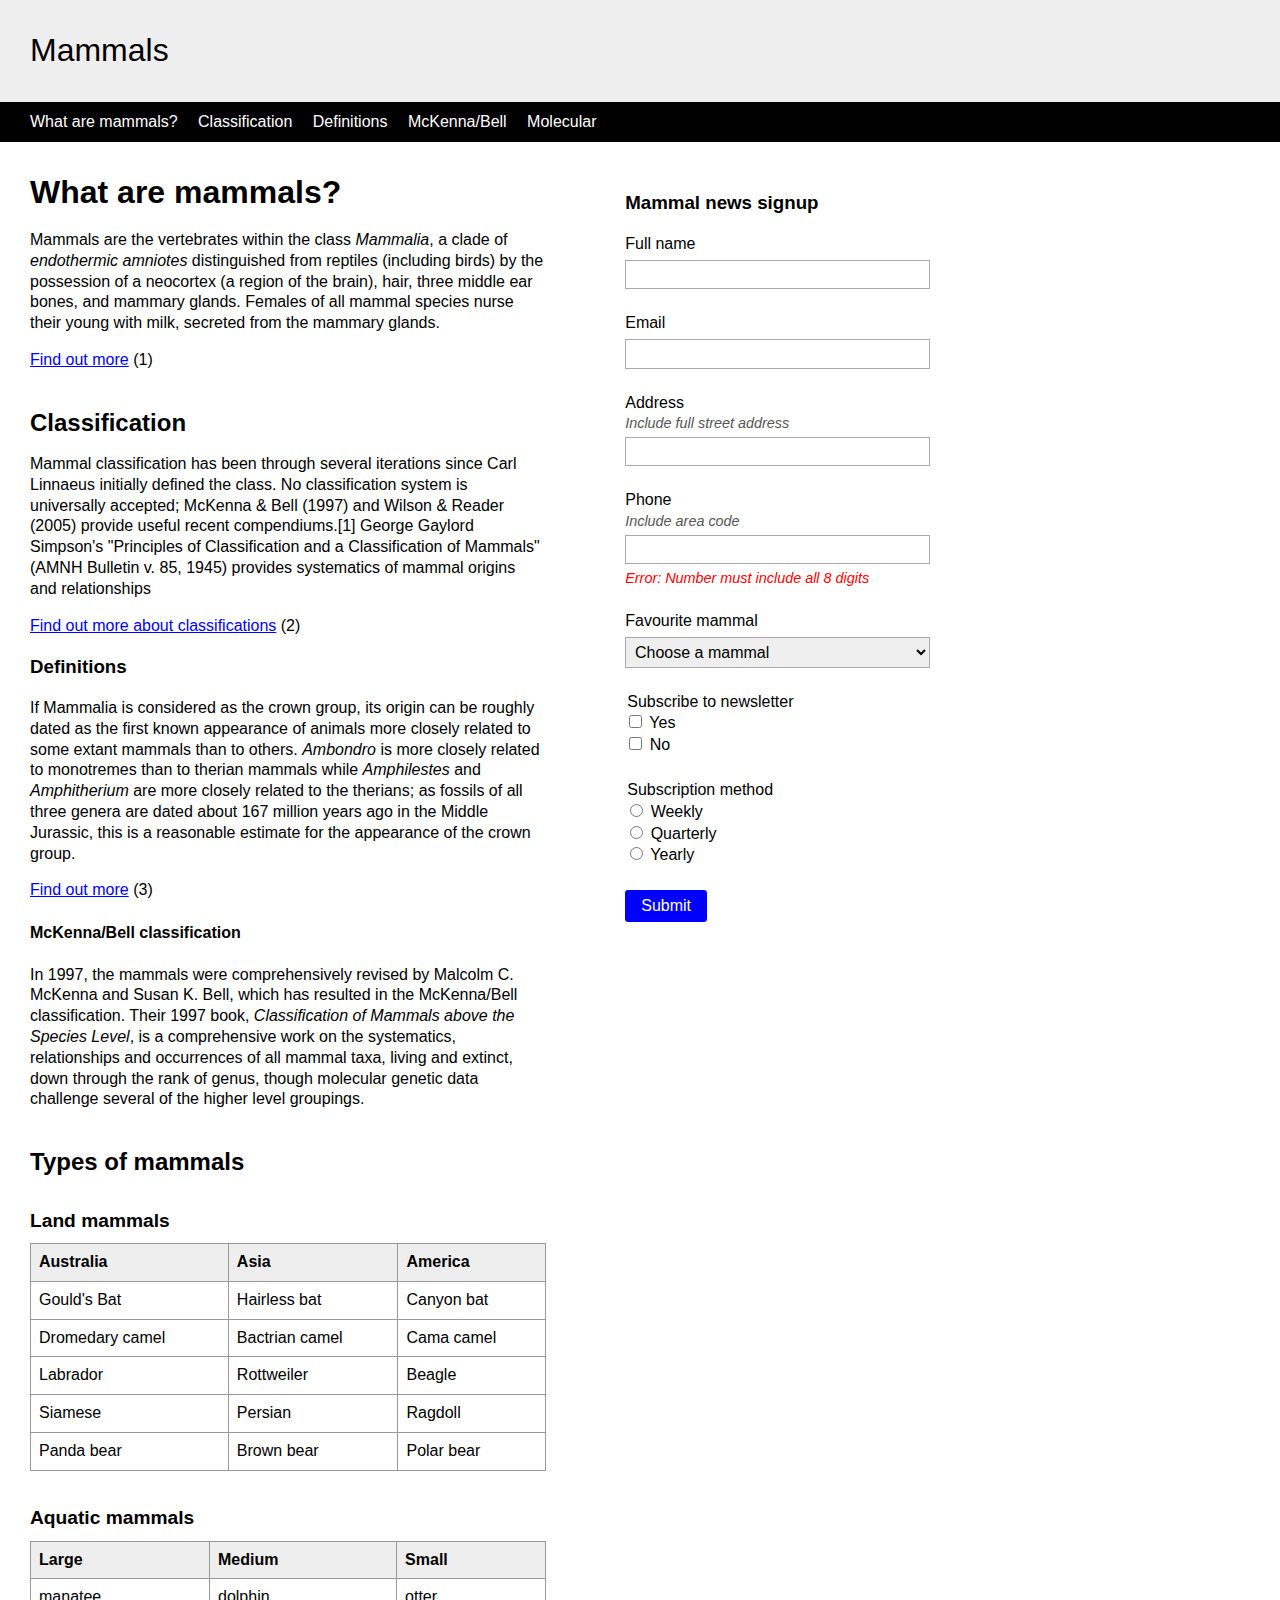
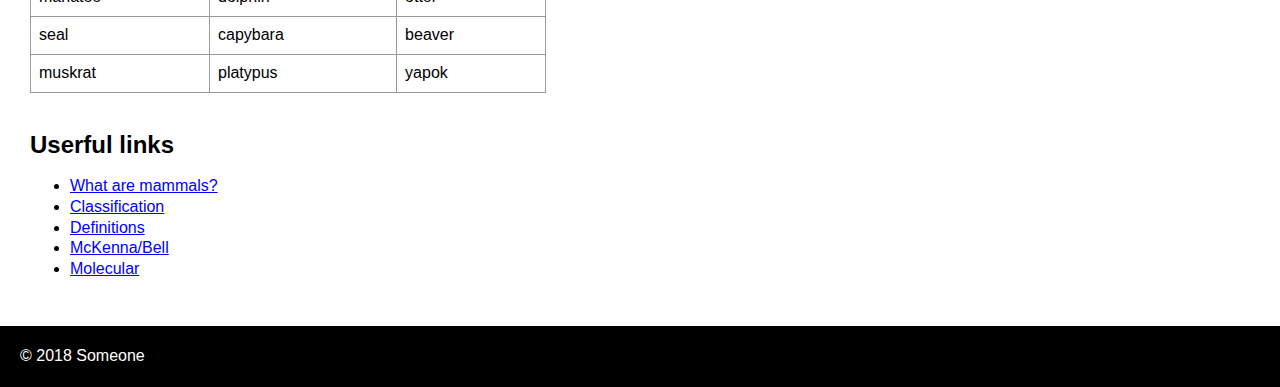
==== index.html @ 40a4e09b "Add files" ====
<!doctype html>
<html lang="en">
<head>
  <meta charset="utf-8">
  <title>Mammals</title>
  <meta name="viewport" content="width=device-width, initial-scale=1">
  <link rel="stylesheet" href="styles.css">
</head>
<body>
  <header class="header" role="banner">
    Mammals
  </header>
  <nav class="nav" role="navigation">
    <ul>
      <li><a href="#link-one">What are mammals?</a></li>
      <li><a href="#link-two">Classification</a></li>
      <li><a href="#link-three">Definitions</a></li>
      <li><a href="#link-four">McKenna/Bell</a></li>
      <li><a href="#link-five">Molecular</a></li>
    </ul>
  </nav>
  <div class="container">
    <main class="main" role="main" aria-labelledby="link-one">
      <h1 id="link-one">What are mammals?</h1>
      <p>Mammals are the vertebrates within the class <i>Mammalia</i>, a clade of <i>endothermic amniotes</i> distinguished from reptiles (including birds) by the possession of a neocortex (a region of the brain), hair, three middle ear bones, and mammary glands. Females of all mammal species nurse their young with milk, secreted from the mammary glands.</p>
      <p><a href="#" aria-label="Find out more about mammals">Find out more</a> (1)</p>

      <h2 id="link-two">Classification</h2>
      <p>Mammal classification has been through several iterations since Carl Linnaeus initially defined the class. No classification system is universally accepted; McKenna &amp; Bell (1997) and Wilson &amp; Reader (2005) provide useful recent compendiums.[1] George Gaylord Simpson's "Principles of Classification and a Classification of Mammals" (AMNH Bulletin v. 85, 1945) provides systematics of mammal origins and relationships</p>
      <p><a href="#">Find out more about classifications</a> (2)</p>

      <h3 id="link-three">Definitions</h3>
      <p>If Mammalia is considered as the crown group, its origin can be roughly dated as the first known appearance of animals more closely related to some extant mammals than to others. <i>Ambondro</i> is more closely related to monotremes than to therian mammals while <i>Amphilestes</i> and <i>Amphitherium</i> are more closely related to the therians; as fossils of all three genera are dated about 167 million years ago in the Middle Jurassic, this is a reasonable estimate for the appearance of the crown group.</p>
      <p><a href="#">Find out more</a> (3)</p>

      <h4 id="link-four">McKenna/Bell classification</h4>
      <p>In 1997, the mammals were comprehensively revised by Malcolm C. McKenna and Susan K. Bell, which has resulted in the McKenna/Bell classification. Their 1997 book, <i>Classification of Mammals above the Species Level</i>, is a comprehensive work on the systematics, relationships and occurrences of all mammal taxa, living and extinct, down through the rank of genus, though molecular genetic data challenge several of the higher level groupings.</p>

      <h2>Types of mammals</h2>
      <table class="table">
        <caption>Land mammals</caption>
        <thead>
          <tr>
            <th>Australia</th>
            <th>Asia</th>
            <th>America</th>
          </tr>
        </thead>
        <tbody>
          <tr>
            <td>Gould's Bat</td>
            <td>Hairless bat</td>
            <td>Canyon bat</td>
          </tr>
          <tr>
            <td>Dromedary camel</td>
            <td>Bactrian camel</td>
            <td>Cama camel</td>
          </tr>
          <tr>
            <td>Labrador</td>
            <td>Rottweiler</td>
            <td>Beagle</td>
          </tr>
          <tr>
            <td>Siamese</td>
            <td>Persian</td>
            <td>Ragdoll</td>
          </tr>
          <tr>
            <td>Panda bear</td>
            <td>Brown bear</td>
            <td>Polar bear</td>
          </tr>
        </tbody>
      </table>

      <table class="table">
        <caption>Aquatic mammals</caption>
        <thead>
          <tr>
            <th>Large</th>
            <th>Medium</th>
            <th>Small</th>
          </tr>
        </thead>
        <tbody>
          <tr>
            <td>manatee</td>
            <td>dolphin</td>
            <td>otter</td>
          </tr>
          <tr>
            <td>seal</td>
            <td>capybara</td>
            <td>beaver</td>
          </tr>
          <tr>
            <td>muskrat</td>
            <td>platypus</td>
            <td>yapok</td>
          </tr>
        </tbody>
      </table>

      <h2>Userful links</h2>
      <ul>
        <li><a href="#link-one">What are mammals?</a></li>
        <li><a href="#link-two">Classification</a></li>
        <li><a href="#link-three">Definitions</a></li>
        <li><a href="#link-four">McKenna/Bell</a></li>
        <li><a href="#link-five">Molecular</a></li>
      </ul>

    </main>
    <aside class="aside" role="complementary">
      <h3>Mammal news signup</h3>
      <form action="#">
        <div class="form-container">
          <label class="label" for="form-name">Full name</label>
          <input class="input" id="form-name" type="text">
        </div>
        <div class="form-container">
          <label class="label" for="form-email">Email</label>
          <input class="input" id="form-email" type="email" required>
        </div>
        <div class="form-container">
          <label class="label" for="form-address">Address</label>
          <span class="help-text" id="form-address-help">Include full street address</span>
          <input class="input" id="form-address" type="text" aria-describedby="form-address-help">
        </div>
        <div class="form-container">
          <label class="label" for="one">Phone</label>
          <span class="help-text" id="form-phone-help">Include area code</span>
          <input class="input" id="one" type="text" aria-describedby="form-phone-help form-phone-error">
          <span class="error-message" id="form-phone-error">Error: Number must include all 8 digits</span>
        </div>

        <div class="form-container">
          <label class="label" for="three">Favourite mammal</label>
          <select class="input" id="three">
            <option>Choose a mammal</option>
            <option>Aardvark</option>
            <option>African Elephant</option>
            <option>African Wild Dog</option>
            <option>African Lion</option>
            <option>Arctic Fox</option>
            <option>Arctic Hare</option>
            <option>Armadillo</option>
            <option>Asian Elephant</option>
            <option>Asian Lion</option>
            <option>Aye-Aye</option>
          </select>
        </div>
        <fieldset class="fieldset">
          <legend>Subscribe to newsletter</legend>
          <ul class="radio-list">
            <li>
              <input class="input-radio" id="yes" type="checkbox" name="subscribe">
              <label for="yes">Yes</label>
            </li>
            <li>
              <input class="input-radio" id="no" type="checkbox" name="subscribe">
              <label for="no">No</label>
            </li>
          </ul>
        </fieldset>
        <fieldset class="fieldset">
          <legend>Subscription method</legend>
          <ul class="radio-list">
            <li>
              <input class="input-radio" id="weekly" type="radio" name="fruit">
              <label for="weekly">Weekly</label>
            </li>
            <li>
              <input class="input-radio" id="quarterly" type="radio" name="fruit">
              <label for="quarterly">Quarterly</label>
            </li>
            <li>
              <input class="input-radio" id="yearly" type="radio" name="fruit">
              <label for="yearly">Yearly</label>
            </li>
          </ul>
        </fieldset>
        <div class="form-container">
          <button class="button">Submit</button>
        </div>
      </form>
    </aside>
  </div>
  <footer class="footer" role="contentinfo">
    <a href="#">&copy; 2018 Someone</a>
  </footer>
</body>
</html>
---- styles.css ----
* {
  box-sizing: border-box;
}

body {
  margin: 0;
  padding: 0;
  font-family: helvetica, arial, sans-serif;
  font-size: 1em;
  line-height: 1.3;
}

a:link {
  color: blue;
}

a:visited {
  color: blue;
}

a:focus {
  color: #fff;
  background: #000;
  outline: none;
}

a:hover {
  color: green;
}

a:active {
  color: #fff;
  background: red;
}

h1 {
  margin: 0 0 .5em;
}

h2 {
  margin: 1.5em 0 .5em;
}

.container {
  max-width: 60em;
}

.header {
  padding: 30px;
  background: #eee;
  font-size: 2em;
}

.nav {
  padding: 10px 30px;
  background: #000;
}

.nav ul {
  margin: 0;
  padding: 0;
  list-style: none;
}

.nav li {
  display: inline-block;
  margin: 0 1em 0 0;
}

.nav a,
.footer a {
  text-decoration: none;
  outline: none;
}

.nav a:link,
.nav a:visited,
.footer a:link,
.footer a:visited {
  color: #fff;
}

.nav a:focus,
.nav a:hover,
.footer a:focus,
.footer a:hover {
  color: #000;
  background: #fff;
}

.nav a:active,
.footer a:active {
  color: #fff;
  background: red;
}

.main {
  float: left;
  width: 60%;
  padding: 30px;
}

.aside {
  float: right;
  width: 38%;
  padding: 30px;
}

.footer {
  clear: both;
  padding: 20px;
  color: #fff;
  background: #000;
}

.form-container {
  margin: 0 0 1.5em;
}

.label {
  display: block;
  margin: 0 0 .3em;
}

.input {
  width: 100%;
  border: 1px solid #aaa;
  padding: .3em;
  font-family: helvetica, arial, sans-serif;
  font-size: 1em;
  line-height: 1;
}

.input:focus {
  outline: 3px solid #000;
}

.fieldset {
  border: 0;
  margin: 0 0 1.5em;
  padding: 0;
}

.radio-list {
  margin: 0;
  padding: 0;
  list-style: none;
}

.input-radio:focus {
  outline: 3px solid #000;
}

.visuallyhidden {
  position: absolute;
  overflow: hidden;
  clip: rect(0 0 0 0);
  width: 1px;
  height: 1px;
  border: 0;
  margin: -1px;
  padding: 0;
}

.button {
  border: 0;
  border-radius: .2em;
  padding: .5em 1em;
  color: #fff;
  background: blue;
  font-family: helvetica, arial, sans-serif;
  font-size: 1em;
  line-height: 1;
}

.button:focus {
  color: #fff;
  background: #000;
  outline: none;
}

.button:hover {
  color: #fff;
  background: green;
}

.button:active {
  color: #fff;
  background: red;
}
.table {
  width: 100%;
  margin: 0 0 1em;
  border-collapse: collapse;
}

caption {
  margin: 1em 0 .5em;
  text-align: left;
  font-weight: bold;
  font-size: 1.2em;
}

th,
td {
  border: 1px solid #999;
  padding: .5em;
  text-align: left;
  vertical-align: top;
}

th {
  background: #eee;
}

.help-text {
  display: block;
  margin: -.3em 0 .3em;
  font-style: italic;
  font-size: .9em;
  color: #555;
}

.error-message {
  display: block;
  margin: 0;
  padding: .3em 0 0;
  font-style: italic;
  font-size: .9em;
  color: red;
}
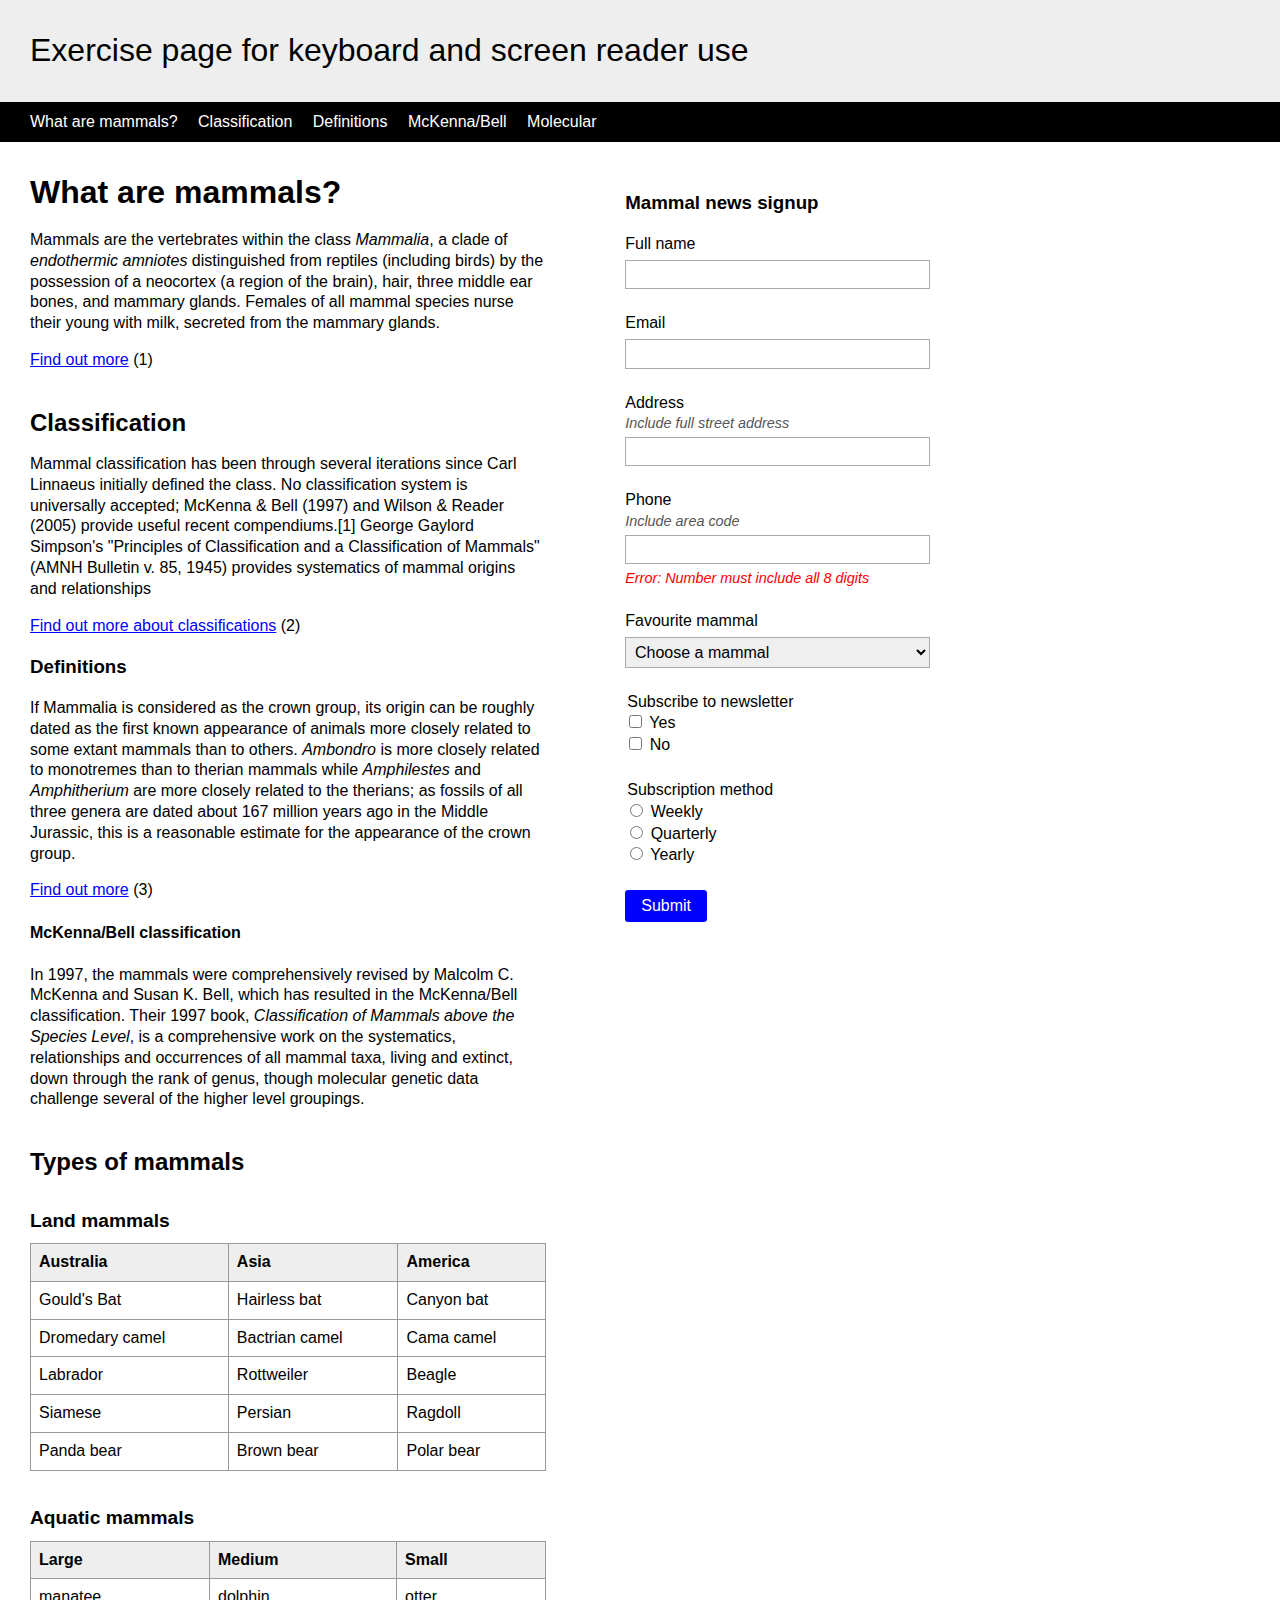
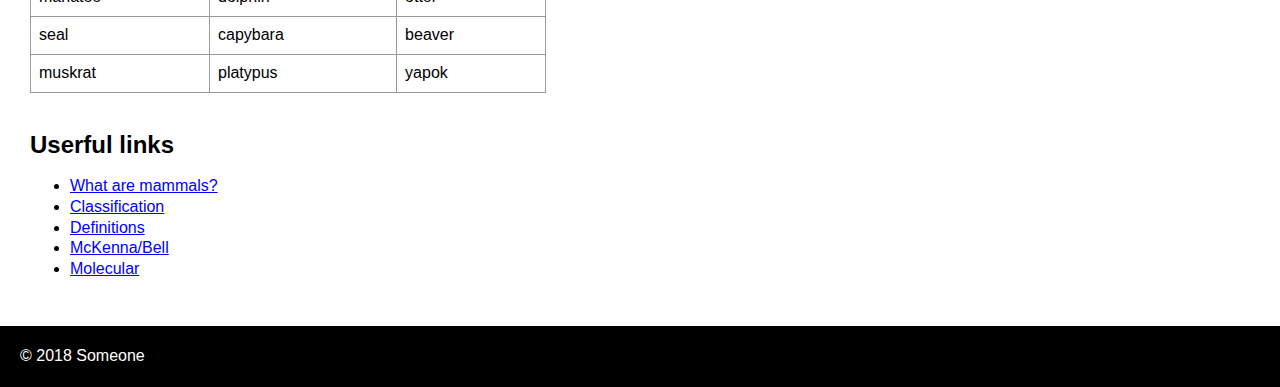
==== commit 09e78696: "Add favicon" ====
--- a/index.html
+++ b/index.html
@@ -2,13 +2,14 @@
 <html lang="en">
 <head>
   <meta charset="utf-8">
-  <title>Mammals</title>
+  <title>Exercise page for keyboard and screen reader use</title>
   <meta name="viewport" content="width=device-width, initial-scale=1">
+  <link rel="shortcut icon" href="favicon.ico">
   <link rel="stylesheet" href="styles.css">
 </head>
 <body>
   <header class="header" role="banner">
-    Mammals
+    Exercise page for keyboard and screen reader use
   </header>
   <nav class="nav" role="navigation">
     <ul>
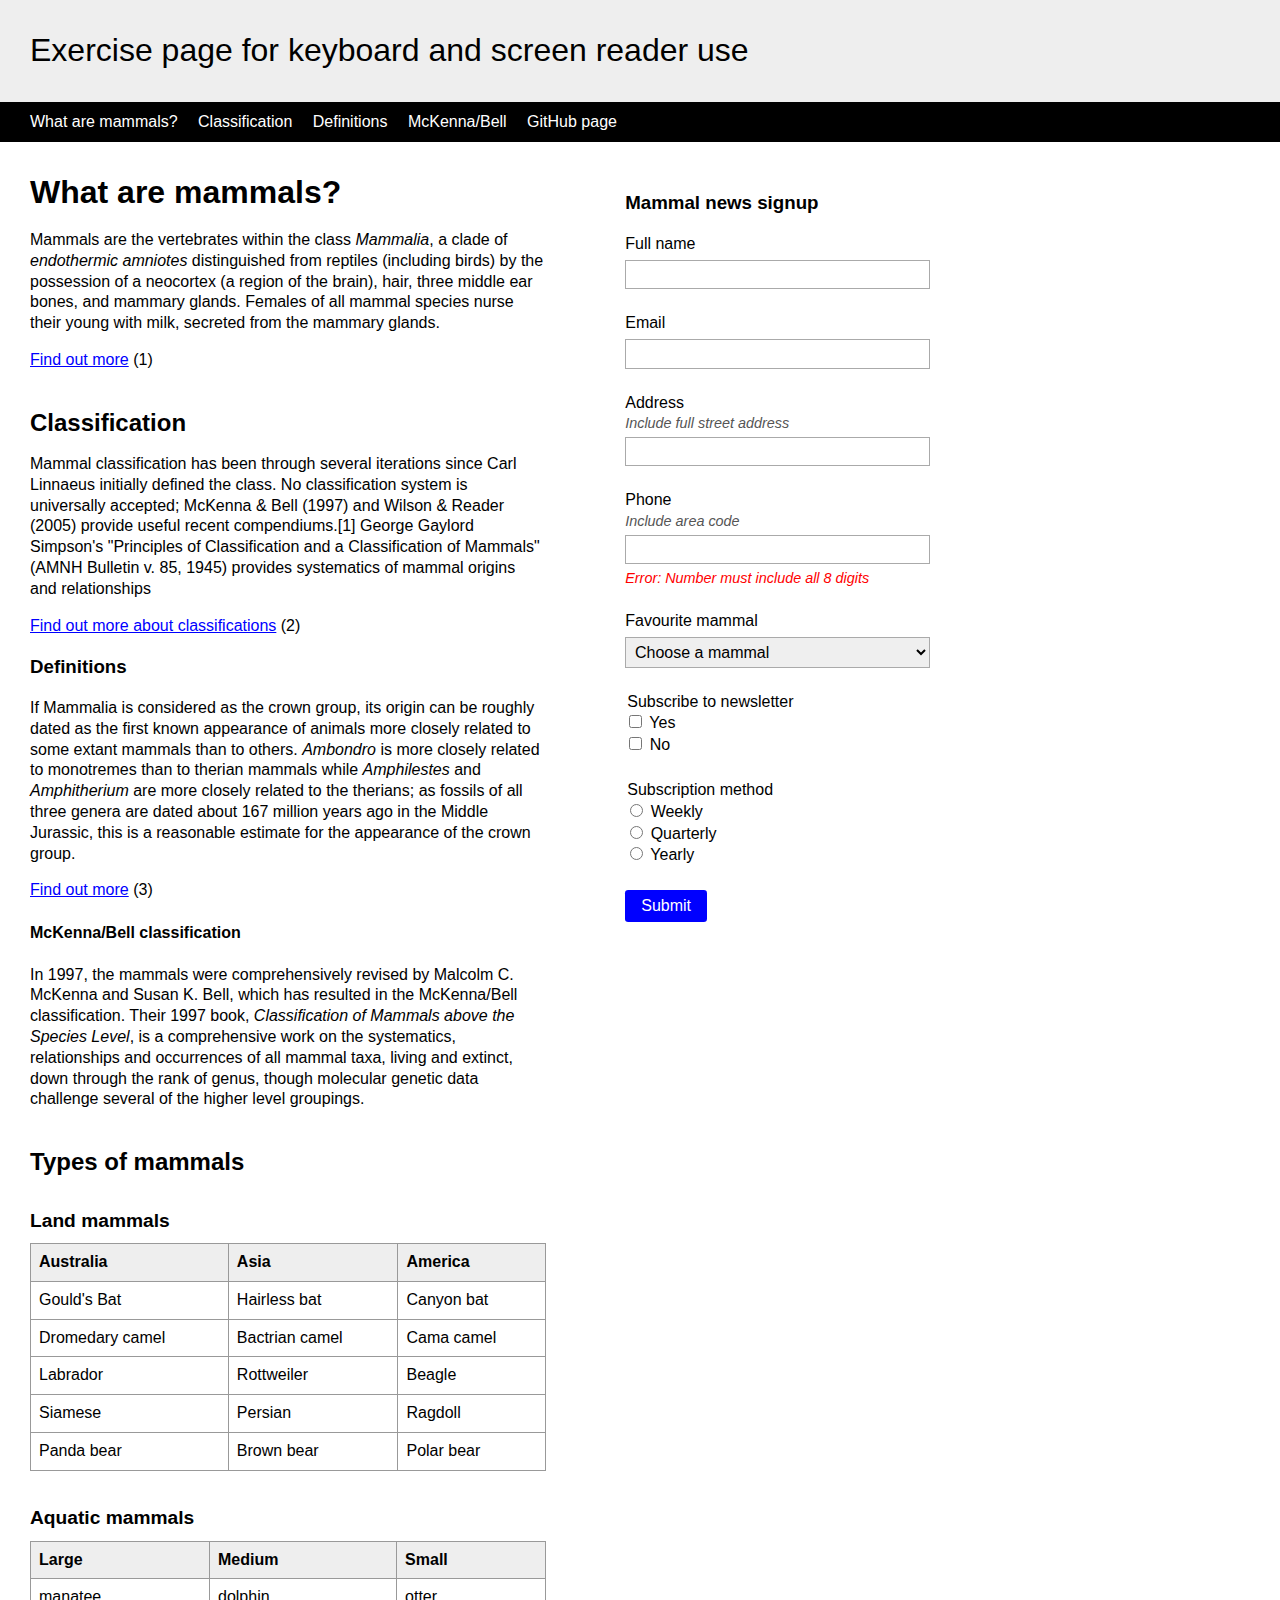
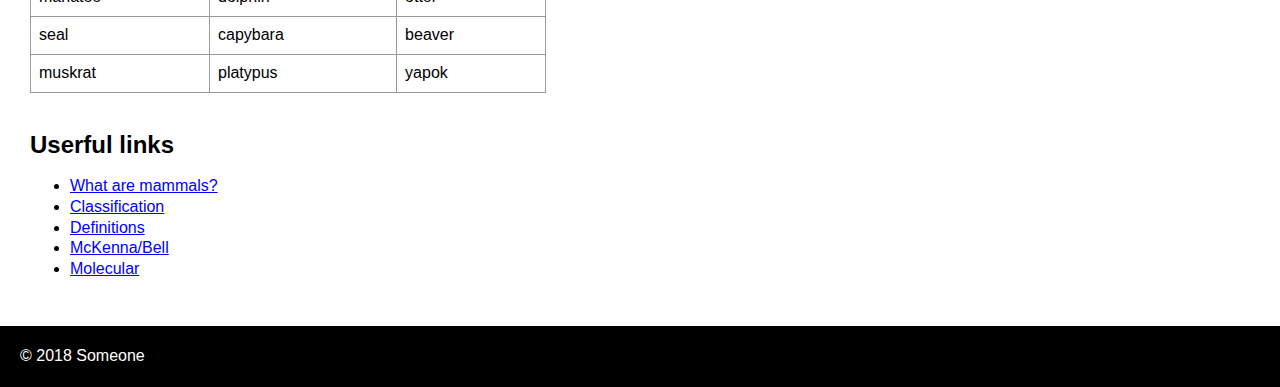
==== commit 9c46d1b4: "Add link back to github repo" ====
--- a/index.html
+++ b/index.html
@@ -17,7 +17,7 @@
       <li><a href="#link-two">Classification</a></li>
       <li><a href="#link-three">Definitions</a></li>
       <li><a href="#link-four">McKenna/Bell</a></li>
-      <li><a href="#link-five">Molecular</a></li>
+      <li><a href="https://github.com/russmaxdesign/exercise" target="_blank">GitHub page</a></li>
     </ul>
   </nav>
   <div class="container">
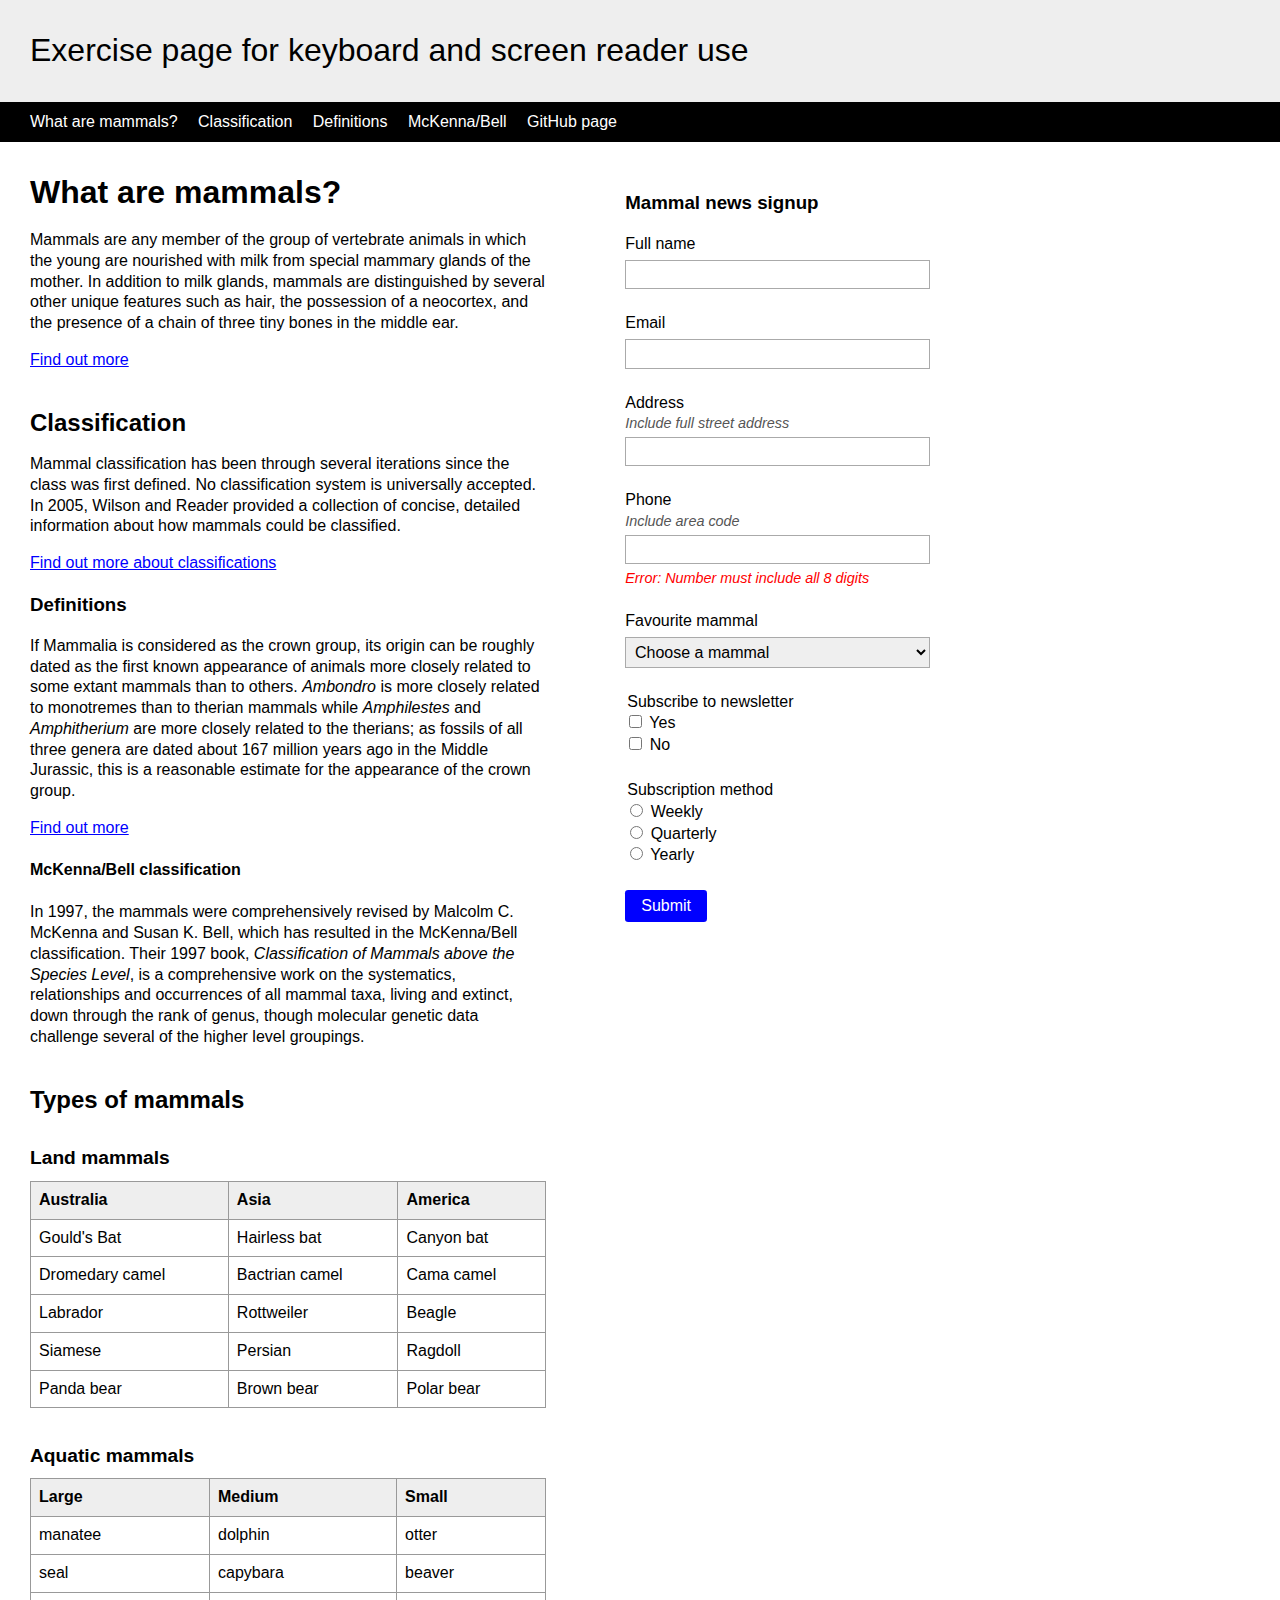
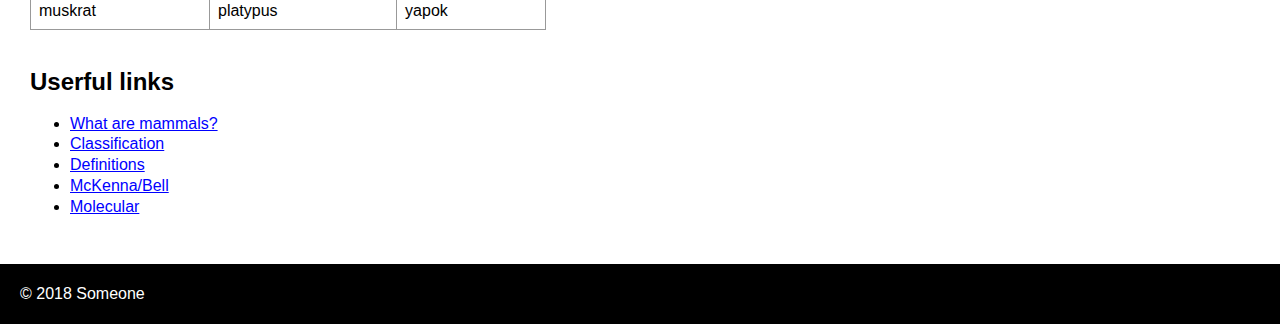
==== commit 623d1850: "Adjust index" ====
--- a/index.html
+++ b/index.html
@@ -23,16 +23,16 @@
   <div class="container">
     <main class="main" role="main" aria-labelledby="link-one">
       <h1 id="link-one">What are mammals?</h1>
-      <p>Mammals are the vertebrates within the class <i>Mammalia</i>, a clade of <i>endothermic amniotes</i> distinguished from reptiles (including birds) by the possession of a neocortex (a region of the brain), hair, three middle ear bones, and mammary glands. Females of all mammal species nurse their young with milk, secreted from the mammary glands.</p>
-      <p><a href="#" aria-label="Find out more about mammals">Find out more</a> (1)</p>
+      <p>Mammals are any member of the group of vertebrate animals in which the young are nourished with milk from special mammary glands of the mother. In addition to milk glands, mammals are distinguished by several other unique features such as hair, the possession of a neocortex, and the presence of a chain of three tiny bones in the middle ear.</p>
+      <p><a href="#" aria-label="Find out more about mammals">Find out more</a></p>
 
       <h2 id="link-two">Classification</h2>
-      <p>Mammal classification has been through several iterations since Carl Linnaeus initially defined the class. No classification system is universally accepted; McKenna &amp; Bell (1997) and Wilson &amp; Reader (2005) provide useful recent compendiums.[1] George Gaylord Simpson's "Principles of Classification and a Classification of Mammals" (AMNH Bulletin v. 85, 1945) provides systematics of mammal origins and relationships</p>
-      <p><a href="#">Find out more about classifications</a> (2)</p>
+      <p>Mammal classification has been through several iterations since the class was first defined. No classification system is universally accepted. In 2005, Wilson and Reader provided a collection of concise, detailed information about how mammals could be classified.</p>
+      <p><a href="#">Find out more about classifications</a></p>
 
       <h3 id="link-three">Definitions</h3>
       <p>If Mammalia is considered as the crown group, its origin can be roughly dated as the first known appearance of animals more closely related to some extant mammals than to others. <i>Ambondro</i> is more closely related to monotremes than to therian mammals while <i>Amphilestes</i> and <i>Amphitherium</i> are more closely related to the therians; as fossils of all three genera are dated about 167 million years ago in the Middle Jurassic, this is a reasonable estimate for the appearance of the crown group.</p>
-      <p><a href="#">Find out more</a> (3)</p>
+      <p><a href="#">Find out more</a></p>
 
       <h4 id="link-four">McKenna/Bell classification</h4>
       <p>In 1997, the mammals were comprehensively revised by Malcolm C. McKenna and Susan K. Bell, which has resulted in the McKenna/Bell classification. Their 1997 book, <i>Classification of Mammals above the Species Level</i>, is a comprehensive work on the systematics, relationships and occurrences of all mammal taxa, living and extinct, down through the rank of genus, though molecular genetic data challenge several of the higher level groupings.</p>
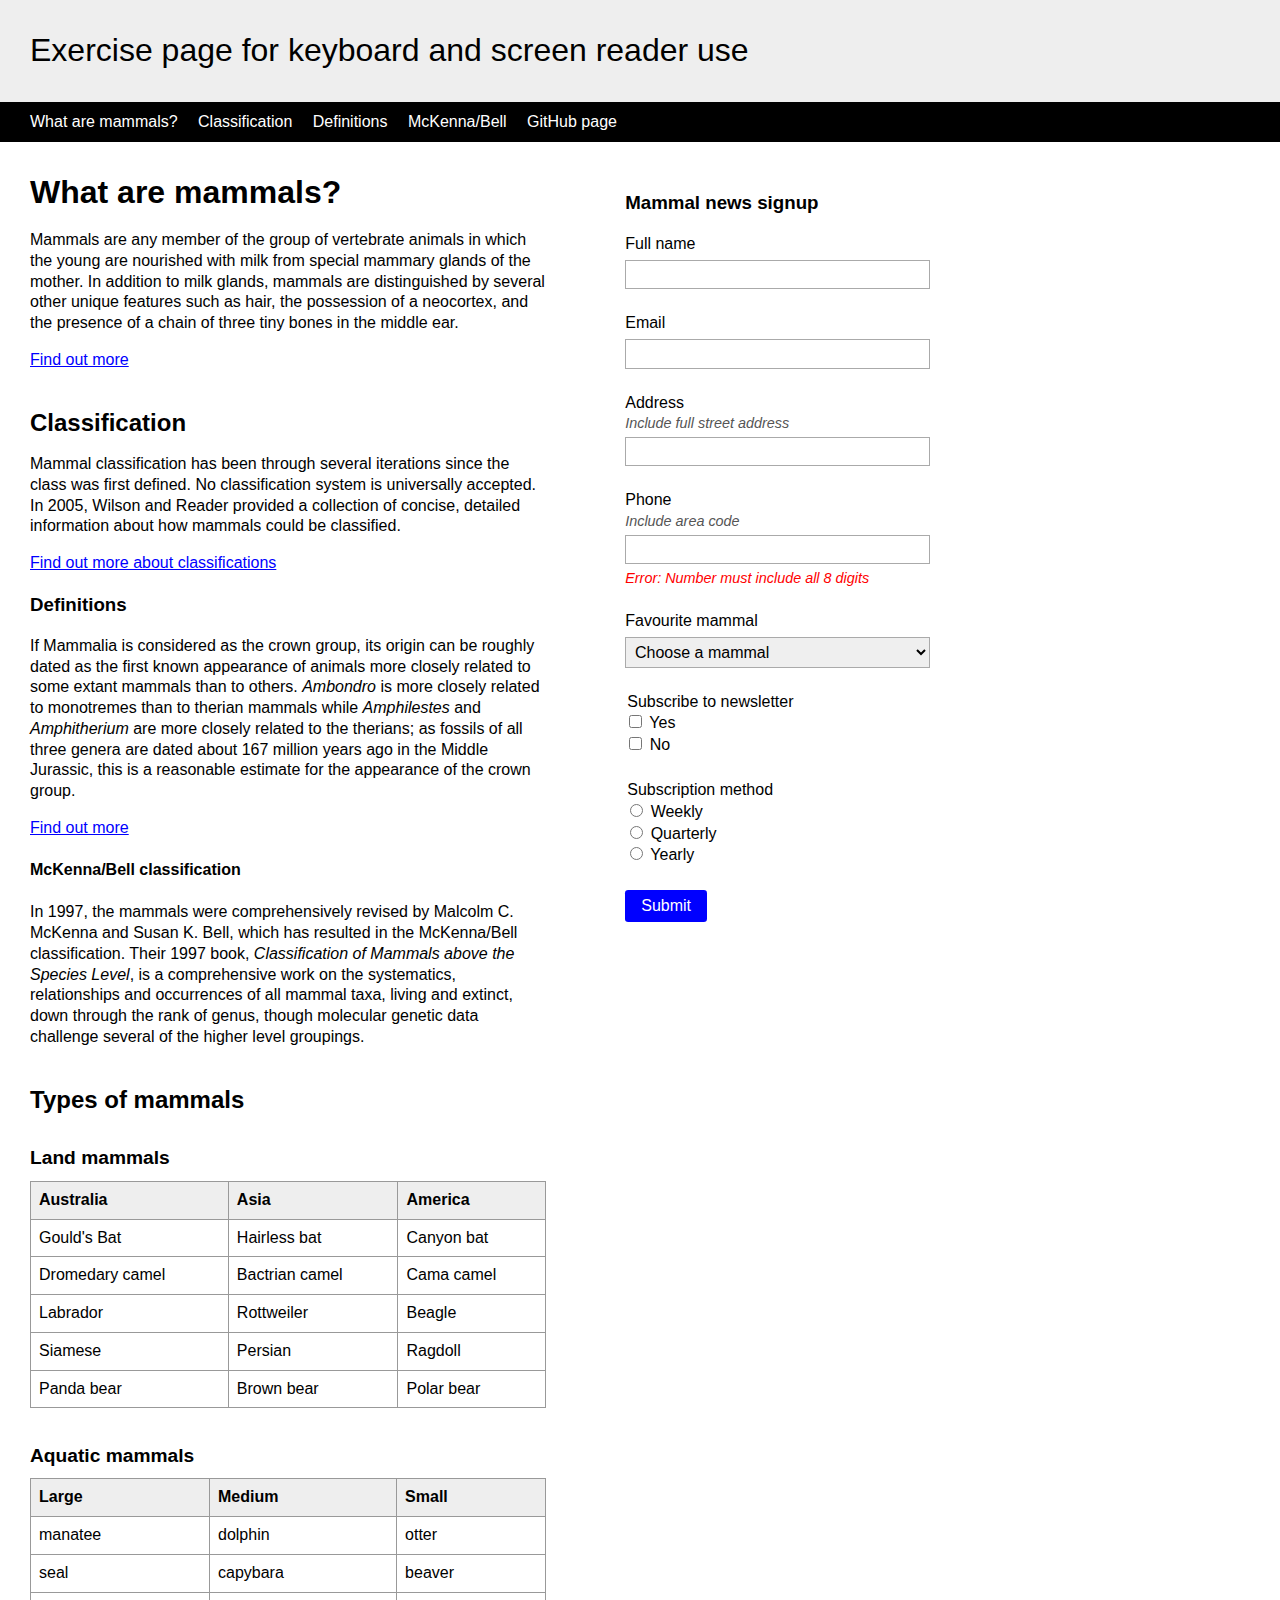
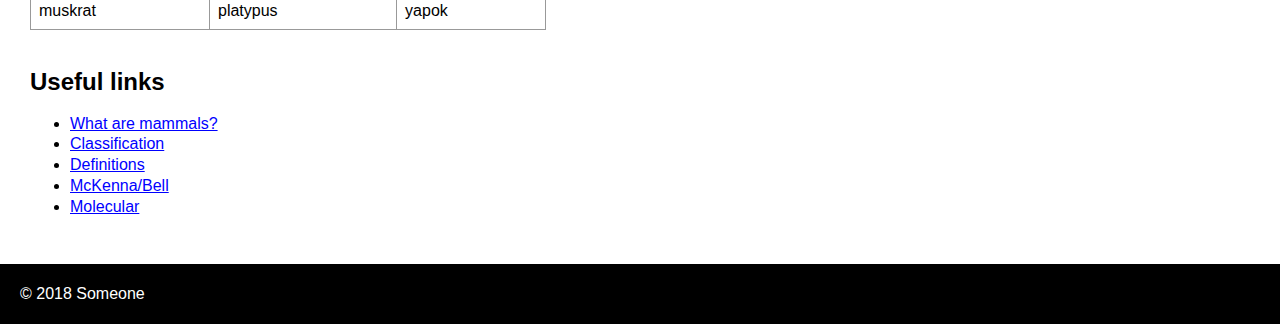
==== commit 91f1657a: "Fix spelling mistake" ====
--- a/index.html
+++ b/index.html
@@ -104,7 +104,7 @@
         </tbody>
       </table>
 
-      <h2>Userful links</h2>
+      <h2>Useful links</h2>
       <ul>
         <li><a href="#link-one">What are mammals?</a></li>
         <li><a href="#link-two">Classification</a></li>
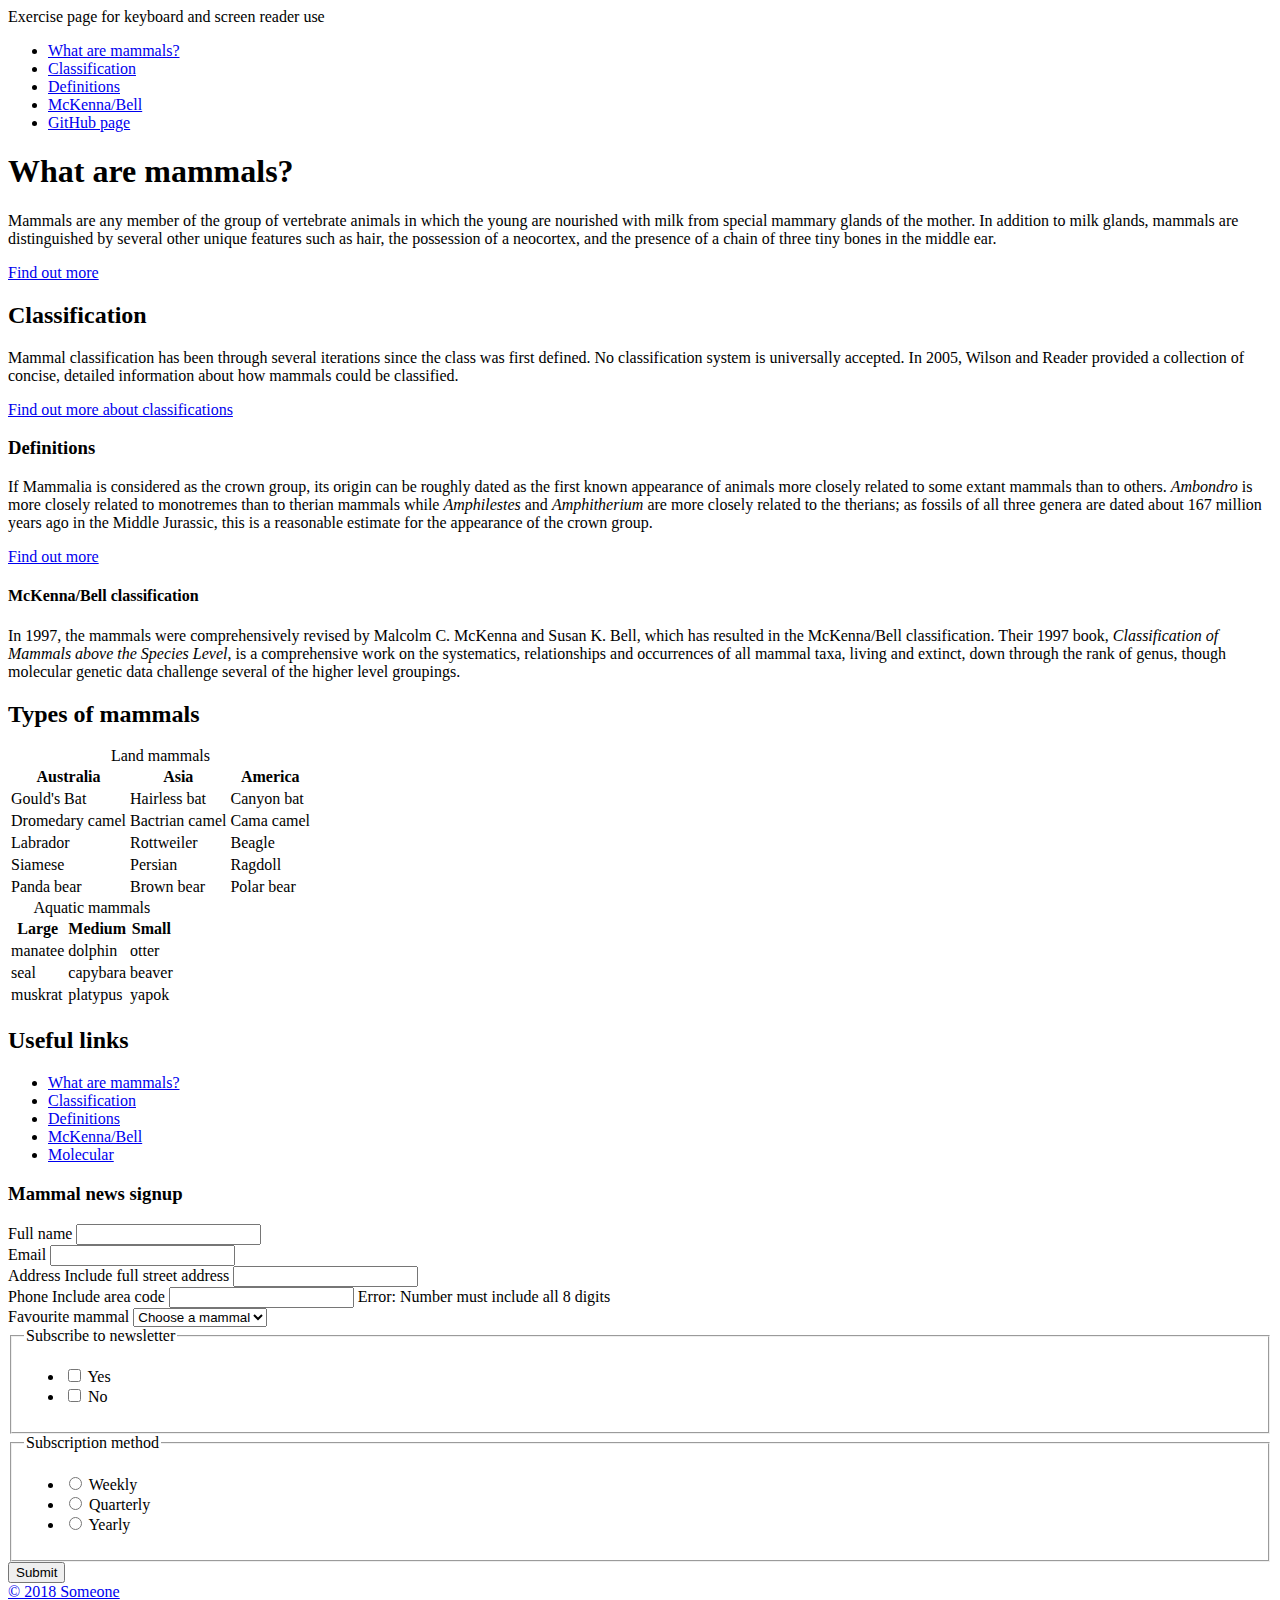
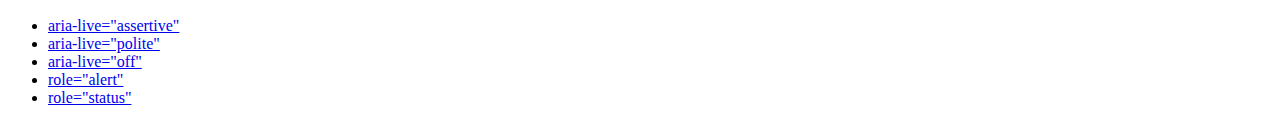
==== commit 15f3db5d: "Adjust all files" ====
--- a/index.html
+++ b/index.html
@@ -5,7 +5,7 @@
   <title>Exercise page for keyboard and screen reader use</title>
   <meta name="viewport" content="width=device-width, initial-scale=1">
   <link rel="shortcut icon" href="favicon.ico">
-  <link rel="stylesheet" href="styles.css">
+  <link href="assets/css/styles.css" rel="stylesheet">
 </head>
 <body>
   <header class="header" role="banner">
@@ -191,6 +191,13 @@
   </div>
   <footer class="footer" role="contentinfo">
     <a href="#">&copy; 2018 Someone</a>
+    <ul>
+      <li><a href="01-aria-live-assertive.html">aria-live="assertive"</a></li>
+      <li><a href="02-aria-live-polite.html">aria-live="polite"</a></li>
+      <li><a href="03-aria-live-off.html">aria-live="off"</a></li>
+      <li><a href="04-role-alert.html">role="alert"</a></li>
+      <li><a href="05-role-status.html">role="status"</a></li>
+    </ul>
   </footer>
 </body>
 </html>
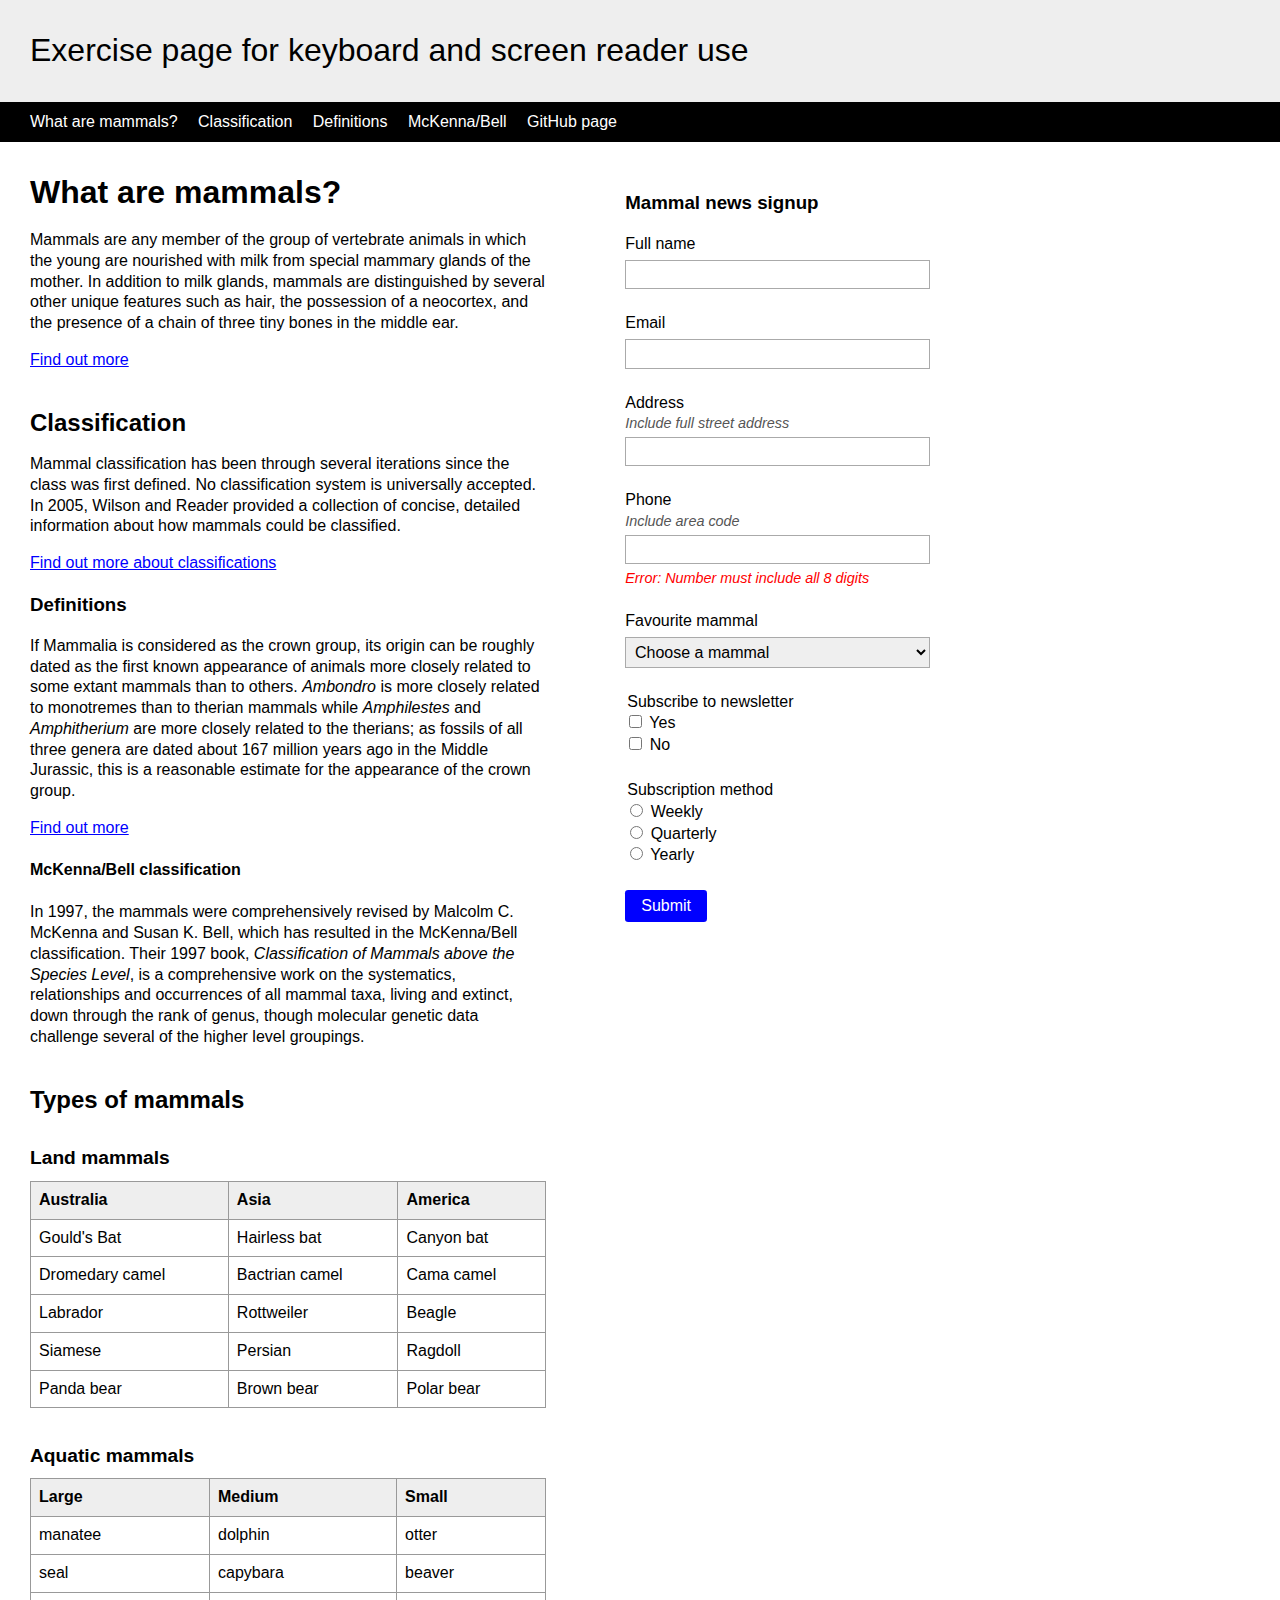
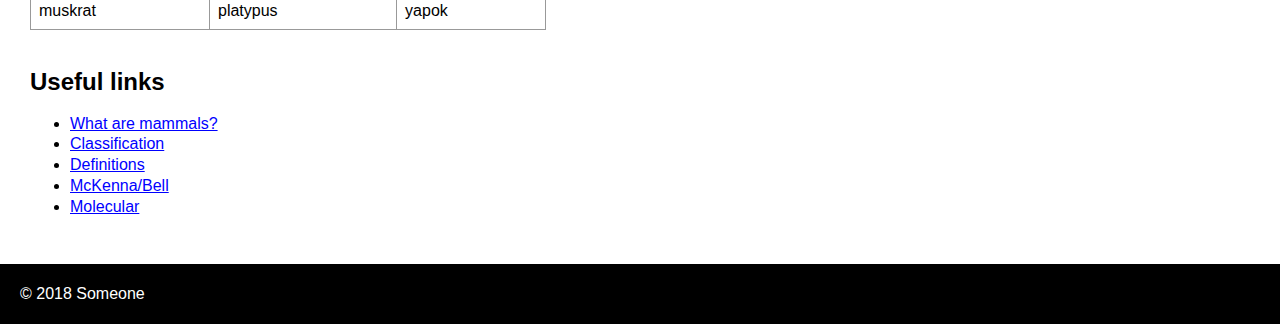
==== commit e2110c15: "Adjust index" ====
--- a/index.html
+++ b/index.html
@@ -191,13 +191,6 @@
   </div>
   <footer class="footer" role="contentinfo">
     <a href="#">&copy; 2018 Someone</a>
-    <ul>
-      <li><a href="01-aria-live-assertive.html">aria-live="assertive"</a></li>
-      <li><a href="02-aria-live-polite.html">aria-live="polite"</a></li>
-      <li><a href="03-aria-live-off.html">aria-live="off"</a></li>
-      <li><a href="04-role-alert.html">role="alert"</a></li>
-      <li><a href="05-role-status.html">role="status"</a></li>
-    </ul>
   </footer>
 </body>
 </html>
--- a/assets/css/styles.css
+++ b/assets/css/styles.css
@@ -0,0 +1,231 @@
+* {
+  box-sizing: border-box;
+}
+
+body {
+  margin: 0;
+  padding: 0;
+  font-family: helvetica, arial, sans-serif;
+  font-size: 1em;
+  line-height: 1.3;
+}
+
+a:link {
+  color: blue;
+}
+
+a:visited {
+  color: blue;
+}
+
+a:focus {
+  color: #fff;
+  background: #000;
+  outline: none;
+}
+
+a:hover {
+  color: green;
+}
+
+a:active {
+  color: #fff;
+  background: red;
+}
+
+h1 {
+  margin: 0 0 .5em;
+}
+
+h2 {
+  margin: 1.5em 0 .5em;
+}
+
+.container {
+  max-width: 60em;
+}
+
+.header {
+  padding: 30px;
+  background: #eee;
+  font-size: 2em;
+}
+
+.nav {
+  padding: 10px 30px;
+  background: #000;
+}
+
+.nav ul {
+  margin: 0;
+  padding: 0;
+  list-style: none;
+}
+
+.nav li {
+  display: inline-block;
+  margin: 0 1em 0 0;
+}
+
+.nav a,
+.footer a {
+  text-decoration: none;
+  outline: none;
+}
+
+.nav a:link,
+.nav a:visited,
+.footer a:link,
+.footer a:visited {
+  color: #fff;
+}
+
+.nav a:focus,
+.nav a:hover,
+.footer a:focus,
+.footer a:hover {
+  color: #000;
+  background: #fff;
+}
+
+.nav a:active,
+.footer a:active {
+  color: #fff;
+  background: red;
+}
+
+.main {
+  float: left;
+  width: 60%;
+  padding: 30px;
+}
+
+.aside {
+  float: right;
+  width: 38%;
+  padding: 30px;
+}
+
+.footer {
+  clear: both;
+  padding: 20px;
+  color: #fff;
+  background: #000;
+}
+
+.form-container {
+  margin: 0 0 1.5em;
+}
+
+.label {
+  display: block;
+  margin: 0 0 .3em;
+}
+
+.input {
+  width: 100%;
+  border: 1px solid #aaa;
+  padding: .3em;
+  font-family: helvetica, arial, sans-serif;
+  font-size: 1em;
+  line-height: 1;
+}
+
+.input:focus {
+  outline: 3px solid #000;
+}
+
+.fieldset {
+  border: 0;
+  margin: 0 0 1.5em;
+  padding: 0;
+}
+
+.radio-list {
+  margin: 0;
+  padding: 0;
+  list-style: none;
+}
+
+.input-radio:focus {
+  outline: 3px solid #000;
+}
+
+.visuallyhidden {
+  position: absolute;
+  overflow: hidden;
+  clip: rect(0 0 0 0);
+  width: 1px;
+  height: 1px;
+  border: 0;
+  margin: -1px;
+  padding: 0;
+}
+
+.button {
+  border: 0;
+  border-radius: .2em;
+  padding: .5em 1em;
+  color: #fff;
+  background: blue;
+  font-family: helvetica, arial, sans-serif;
+  font-size: 1em;
+  line-height: 1;
+}
+
+.button:focus {
+  color: #fff;
+  background: #000;
+  outline: none;
+}
+
+.button:hover {
+  color: #fff;
+  background: green;
+}
+
+.button:active {
+  color: #fff;
+  background: red;
+}
+.table {
+  width: 100%;
+  margin: 0 0 1em;
+  border-collapse: collapse;
+}
+
+caption {
+  margin: 1em 0 .5em;
+  text-align: left;
+  font-weight: bold;
+  font-size: 1.2em;
+}
+
+th,
+td {
+  border: 1px solid #999;
+  padding: .5em;
+  text-align: left;
+  vertical-align: top;
+}
+
+th {
+  background: #eee;
+}
+
+.help-text {
+  display: block;
+  margin: -.3em 0 .3em;
+  font-style: italic;
+  font-size: .9em;
+  color: #555;
+}
+
+.error-message {
+  display: block;
+  margin: 0;
+  padding: .3em 0 0;
+  font-style: italic;
+  font-size: .9em;
+  color: red;
+}
